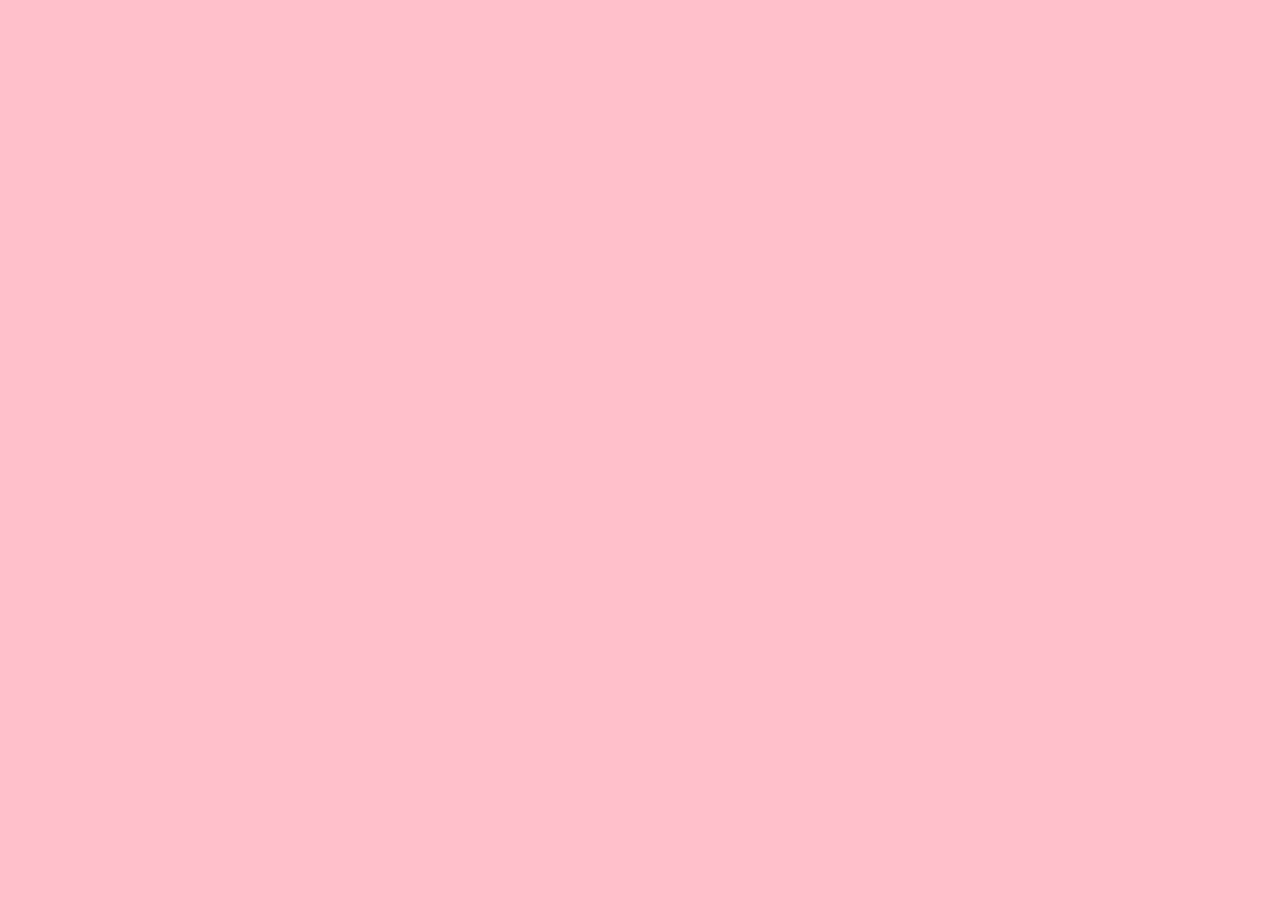
==== portfolio/index.html @ 16791fcc "portfolio" ====
<!DOCTYPE html>
<html lang="en">

<head>
    <!--meta info-->
    <meta charset="UTF-8">
    <meta name="viewport" content="width=device-width, initial-scale=1.0">
    <meta http-equiv="X-UA-Compatible" content="ie=edge">
    <!--seo fields-->
    <title></title>
    <meta name="description" content="">
    <!--css-->
    <link href="https://cdn.jsdelivr.net/npm/bootstrap@5.3.2/dist/css/bootstrap.min.css" rel="stylesheet"
        integrity="sha384-T3c6CoIi6uLrA9TneNEoa7RxnatzjcDSCmG1MXxSR1GAsXEV/Dwwykc2MPK8M2HN" crossorigin="anonymous">
    <link rel="stylesheet" href="css/portfolio.css">
</head>

<body>






    
    <script src="https://cdn.jsdelivr.net/npm/@popperjs/core@2.11.8/dist/umd/popper.min.js"
        integrity="sha384-I7E8VVD/ismYTF4hNIPjVp/Zjvgyol6VFvRkX/vR+Vc4jQkC+hVqc2pM8ODewa9r"
        crossorigin="anonymous"></script>
    <script src="https://cdn.jsdelivr.net/npm/bootstrap@5.3.2/dist/js/bootstrap.min.js"
        integrity="sha384-BBtl+eGJRgqQAUMxJ7pMwbEyER4l1g+O15P+16Ep7Q9Q+zqX6gSbd85u4mG4QzX+"
        crossorigin="anonymous"></script>
</body>

</html>
---- portfolio/css/portfolio.css ----
body, h1, p {
    margin: 0;
    padding: 0;
}

body {
    font-family: 'Pacifico', cursive;
    line-height: 1.6;
    background-color: pink;
    color: orange;
}

header {
    background: pink;
    color: orange;
    padding: 10px 0;
    text-align: center;
}

nav ul {
    list-style: none;
}

nav ul li {
    display: inline;
    margin: 0 10px;
}

nav ul li a {
    color: orange;
    text-decoration: none;
    font-size: 18px;
}

main {
    text-align: center;
    padding: 50px 0;
}

.bio img {
    max-width: 50%;
    height: auto;
    border-radius: 50%;
    border: 5px solid orange;
    margin-bottom: 20px;
}

h1 {
    font-family: 'Pacifico', cursive;
    font-size: 36px;
}

p {
    font-size: 20px;
}

footer {
    background: pink;
    color: orange;
    text-align: center;
    padding: 10px 0;
}
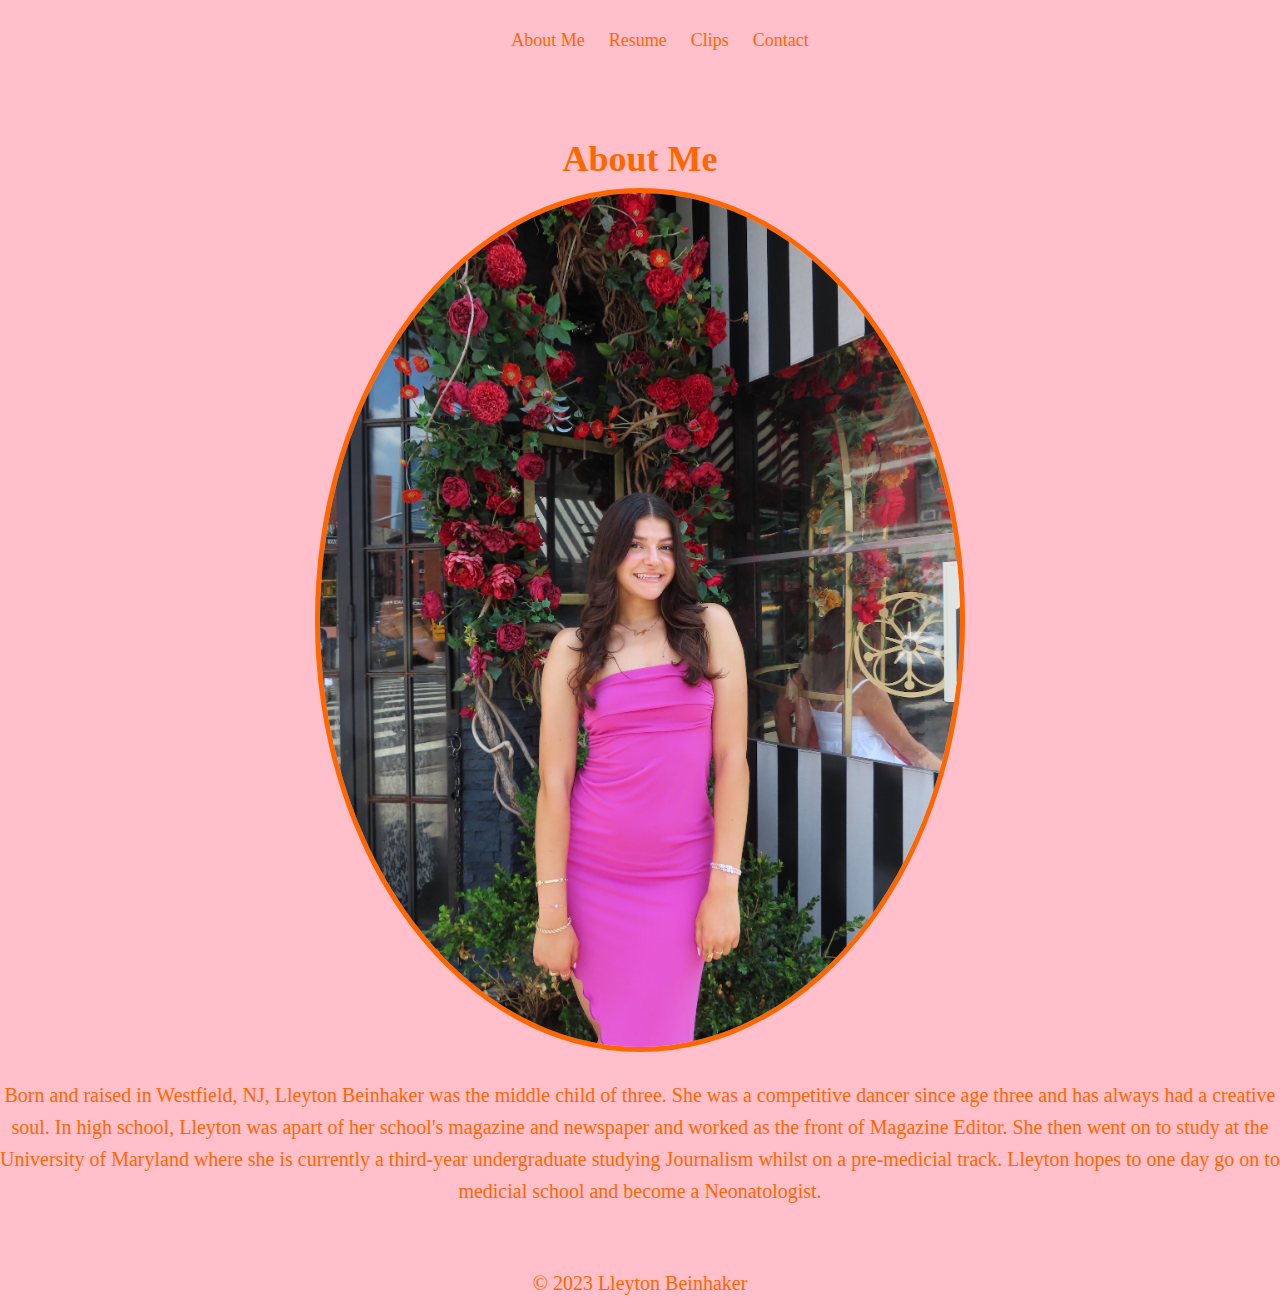
==== commit 850a1285: "portfolio" ====
--- a/portfolio/index.html
+++ b/portfolio/index.html
@@ -1,34 +1,35 @@
 <!DOCTYPE html>
 <html lang="en">
-
 <head>
-    <!--meta info-->
     <meta charset="UTF-8">
     <meta name="viewport" content="width=device-width, initial-scale=1.0">
-    <meta http-equiv="X-UA-Compatible" content="ie=edge">
-    <!--seo fields-->
-    <title></title>
-    <meta name="description" content="">
-    <!--css-->
-    <link href="https://cdn.jsdelivr.net/npm/bootstrap@5.3.2/dist/css/bootstrap.min.css" rel="stylesheet"
-        integrity="sha384-T3c6CoIi6uLrA9TneNEoa7RxnatzjcDSCmG1MXxSR1GAsXEV/Dwwykc2MPK8M2HN" crossorigin="anonymous">
+    <title>Welcome to my life - Lleyton Shea Beinhaker</title>
+    <meta name="description" content="A brief description about yourself.">
     <link rel="stylesheet" href="css/portfolio.css">
 </head>
+<body>
+    <header>
+        <nav>
+            <ul>
+                <li><a href="#">About Me</a></li>
+                <li><a href="/resume">Resume</a></li>
+                <li><a href="/clips">Clips</a></li>
+                <li><a href="/contact">Contact</a></li>
+            </ul>
+        </nav>
+    </header>
+    <main>
+        <div class="bio">
+            <h1>About Me</h1>
+            <img src="images/headshot.JPG" alt="Lleyton Beinhaker">
+            <p>
+                Born and raised in Westfield, NJ, Lleyton Beinhaker was the middle child of three. She was a competitive dancer since age three and has always had a creative soul. In high school, Lleyton was apart of her school's magazine and newspaper and worked as the front of Magazine Editor. She then went on to study at the University of Maryland where she is currently a third-year undergraduate studying Journalism whilst on a pre-medicial track. Lleyton hopes to one day go on to medicial school and become a Neonatologist.
+            </p>
+        </div>
+    </main>
+    <footer>
+        <p>&copy; 2023 Lleyton Beinhaker</p>
+    </footer>
+</body>
+</html>
 
-<body>
-
-
-
-
-
-
-    
-    <script src="https://cdn.jsdelivr.net/npm/@popperjs/core@2.11.8/dist/umd/popper.min.js"
-        integrity="sha384-I7E8VVD/ismYTF4hNIPjVp/Zjvgyol6VFvRkX/vR+Vc4jQkC+hVqc2pM8ODewa9r"
-        crossorigin="anonymous"></script>
-    <script src="https://cdn.jsdelivr.net/npm/bootstrap@5.3.2/dist/js/bootstrap.min.js"
-        integrity="sha384-BBtl+eGJRgqQAUMxJ7pMwbEyER4l1g+O15P+16Ep7Q9Q+zqX6gSbd85u4mG4QzX+"
-        crossorigin="anonymous"></script>
-</body>
-
-</html>--- a/portfolio/css/portfolio.css
+++ b/portfolio/css/portfolio.css
@@ -7,12 +7,12 @@
     font-family: 'Pacifico', cursive;
     line-height: 1.6;
     background-color: pink;
-    color: orange;
+    color: #FF6600;
 }
 
 header {
     background: pink;
-    color: orange;
+    color: #FF6600;
     padding: 10px 0;
     text-align: center;
 }
@@ -27,7 +27,7 @@
 }
 
 nav ul li a {
-    color: orange;
+    color: #FF6600;
     text-decoration: none;
     font-size: 18px;
 }
@@ -41,12 +41,13 @@
     max-width: 50%;
     height: auto;
     border-radius: 50%;
-    border: 5px solid orange;
+    border: 5px solid #FF6600;
     margin-bottom: 20px;
 }
 
 h1 {
     font-family: 'Pacifico', cursive;
+    color:#FF6600; 
     font-size: 36px;
 }
 
@@ -56,7 +57,7 @@
 
 footer {
     background: pink;
-    color: orange;
+    color: #FF6600;
     text-align: center;
     padding: 10px 0;
 }
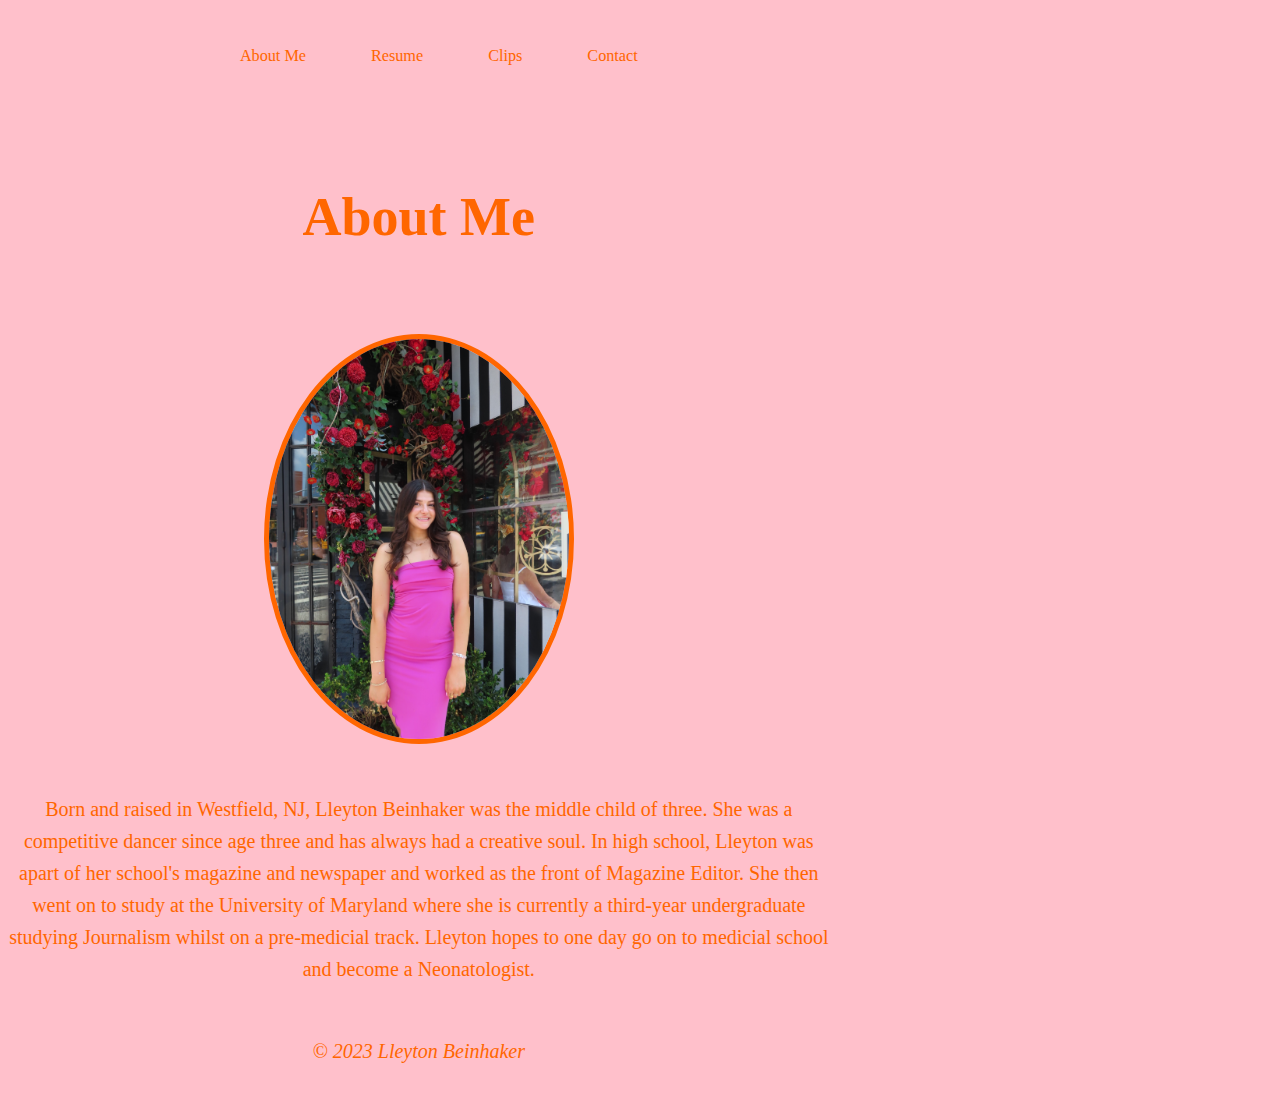
==== commit 51d8c4c3: "portfolio" ====
--- a/portfolio/index.html
+++ b/portfolio/index.html
@@ -5,9 +5,12 @@
     <meta name="viewport" content="width=device-width, initial-scale=1.0">
     <title>Welcome to my life - Lleyton Shea Beinhaker</title>
     <meta name="description" content="A brief description about yourself.">
+    <link href="https://cdn.jsdeliver.net/npm/bootstrap@5.3.2/dist/css/bootstrap.min.css" rel="stylesheet"
+    integrity="sha384-T3c6CoIi6uLrA9TneNEoa7RxnatzjcDSCmG1MXxSR1GAsXEV/Dwwykc2MPK8M2HN" crossorigin="anonymous">
     <link rel="stylesheet" href="css/portfolio.css">
 </head>
 <body>
+    <div class="container">
     <header>
         <nav>
             <ul>
@@ -30,6 +33,7 @@
     <footer>
         <p>&copy; 2023 Lleyton Beinhaker</p>
     </footer>
+</div>
 </body>
 </html>
 
--- a/portfolio/css/portfolio.css
+++ b/portfolio/css/portfolio.css
@@ -1,13 +1,12 @@
-body, h1, p {
-    margin: 0;
-    padding: 0;
+.container{
+    width:65%;
 }
-
 body {
     font-family: 'Pacifico', cursive;
     line-height: 1.6;
     background-color: pink;
     color: #FF6600;
+    font-size:20px;
 }
 
 header {
@@ -23,19 +22,18 @@
 
 nav ul li {
     display: inline;
-    margin: 0 10px;
+    margin: 0 30px;
 }
 
 nav ul li a {
     color: #FF6600;
     text-decoration: none;
-    font-size: 18px;
+    font-size: .9em;
 }
 
 main {
     text-align: center;
-    padding: 50px 0;
-}
+      }
 
 .bio img {
     max-width: 50%;
@@ -48,11 +46,7 @@
 h1 {
     font-family: 'Pacifico', cursive;
     color:#FF6600; 
-    font-size: 36px;
-}
-
-p {
-    font-size: 20px;
+    font-size: 2.7em;
 }
 
 footer {
@@ -60,4 +54,37 @@
     color: #FF6600;
     text-align: center;
     padding: 10px 0;
+    font-style: italic;
 }
+
+img {
+    width: 300px;
+}
+
+h1{
+    line-height:3;
+}
+
+h2 {
+    font-size: 48px; 
+    font-family:Georgia, 'Times New Roman', Times, serif;
+}
+h3 {
+    font-size: 36px;
+}
+h4 {
+    font-size: 28px;
+}
+h5{
+    font-size: 28px;
+}
+
+li{
+    font-size: 18px;
+}
+.wrapper {
+    width: 80%; 
+    margin: 0 auto; 
+    background-color: #FF6600; 
+    padding: 20px;
+}